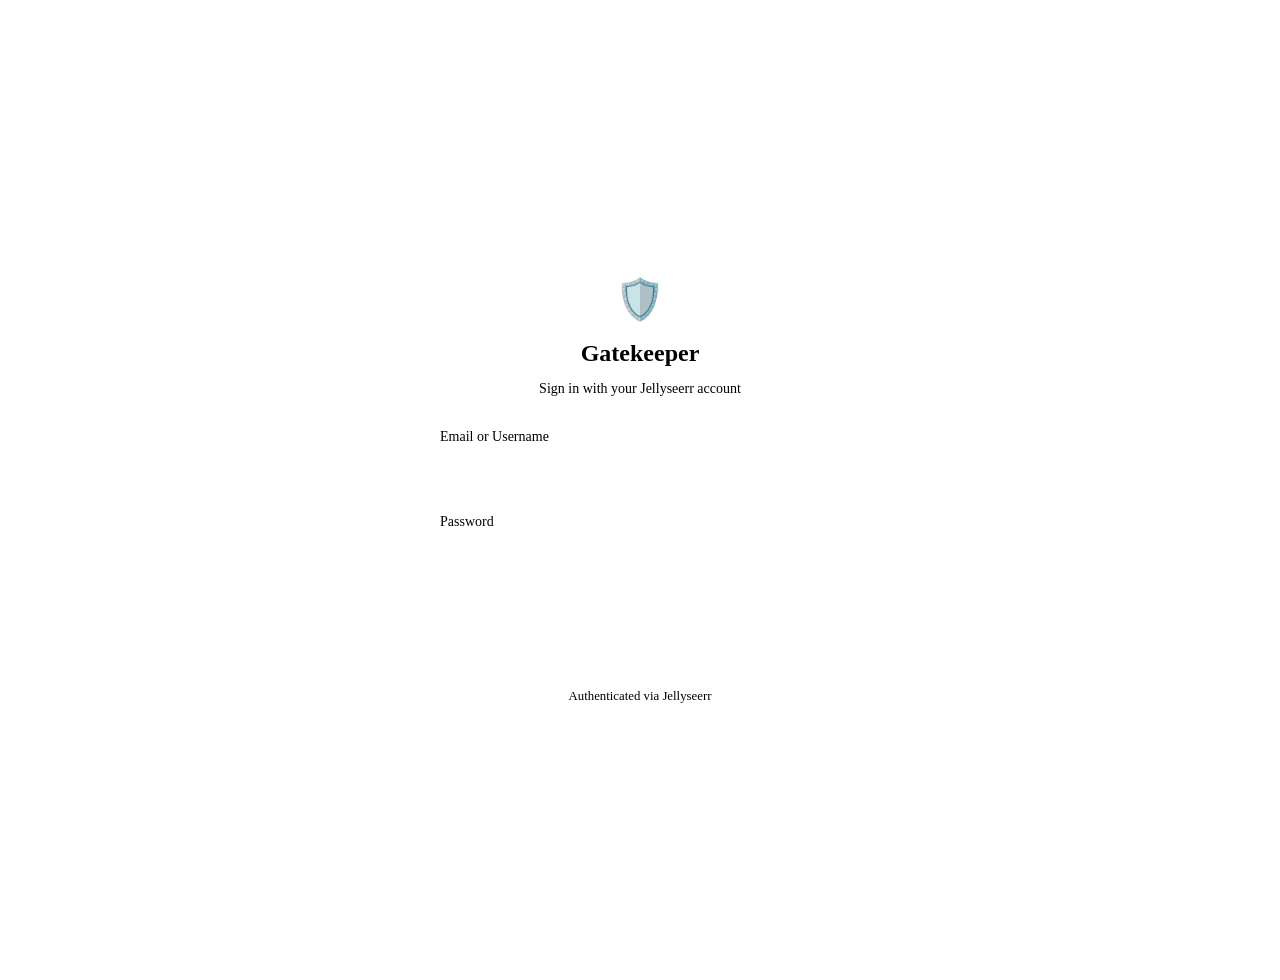
==== gatekeeper/admin/templates/login.html @ 133a925f "Add authentication, setup wizard, and user management - Add login/auth system with session-based aut" ====
<!DOCTYPE html>
<html lang="en">
<head>
    <meta charset="UTF-8">
    <meta name="viewport" content="width=device-width, initial-scale=1.0">
    <title>Gatekeeper - Sign In</title>
    <link rel="stylesheet" href="/static/css/admin.css">
    <style>
        .login-wrapper {
            display: flex;
            align-items: center;
            justify-content: center;
            min-height: 100vh;
            padding: 2rem;
        }

        .login-card {
            background: var(--bg-card);
            border: 1px solid var(--border);
            border-radius: 12px;
            padding: 2.5rem;
            width: 100%;
            max-width: 400px;
        }

        .login-header {
            text-align: center;
            margin-bottom: 2rem;
        }

        .login-header .brand-icon {
            font-size: 2.5rem;
            display: block;
            margin-bottom: 0.5rem;
        }

        .login-header h1 {
            font-size: 1.5rem;
            margin-bottom: 0.25rem;
        }

        .login-header p {
            color: var(--text-secondary);
            font-size: 0.875rem;
        }

        .login-form .form-group {
            margin-bottom: 1.25rem;
        }

        .login-form label {
            display: block;
            margin-bottom: 0.5rem;
            color: var(--text-secondary);
            font-size: 0.875rem;
        }

        .login-form input[type="text"],
        .login-form input[type="password"] {
            width: 100%;
            background: var(--bg-secondary);
            color: var(--text-primary);
            border: 1px solid var(--border);
            padding: 0.75rem 1rem;
            border-radius: 6px;
            font-size: 0.95rem;
            transition: border-color 0.2s;
        }

        .login-form input:focus {
            outline: none;
            border-color: var(--accent);
        }

        .login-btn {
            width: 100%;
            background: var(--accent);
            color: white;
            border: none;
            padding: 0.75rem 1rem;
            border-radius: 6px;
            font-size: 1rem;
            font-weight: 500;
            cursor: pointer;
            transition: background 0.2s;
        }

        .login-btn:hover {
            background: var(--accent-hover);
        }

        .login-btn:disabled {
            opacity: 0.6;
            cursor: not-allowed;
        }

        .login-error {
            background: rgba(239, 68, 68, 0.15);
            border: 1px solid var(--danger);
            color: var(--danger);
            padding: 0.75rem 1rem;
            border-radius: 6px;
            margin-bottom: 1.25rem;
            font-size: 0.875rem;
            display: none;
        }

        .login-error.visible {
            display: block;
        }

        .jellyseerr-note {
            text-align: center;
            margin-top: 1.5rem;
            padding-top: 1.5rem;
            border-top: 1px solid var(--border);
            color: var(--text-secondary);
            font-size: 0.8rem;
        }
    </style>
</head>
<body>
    <div class="login-wrapper">
        <div class="login-card">
            <div class="login-header">
                <span class="brand-icon">&#x1f6e1;&#xfe0f;</span>
                <h1>Gatekeeper</h1>
                <p>Sign in with your Jellyseerr account</p>
            </div>

            <div id="login-error" class="login-error"></div>

            <form id="login-form" class="login-form" method="POST" action="/login">
                <div class="form-group">
                    <label for="email">Email or Username</label>
                    <input type="text" id="email" name="email" required autocomplete="username" autofocus>
                </div>
                <div class="form-group">
                    <label for="password">Password</label>
                    <input type="password" id="password" name="password" required autocomplete="current-password">
                </div>
                <button type="submit" class="login-btn" id="login-btn">Sign In</button>
            </form>

            <div class="jellyseerr-note">
                Authenticated via Jellyseerr
            </div>
        </div>
    </div>

    <script src="/static/js/login.js"></script>
</body>
</html>
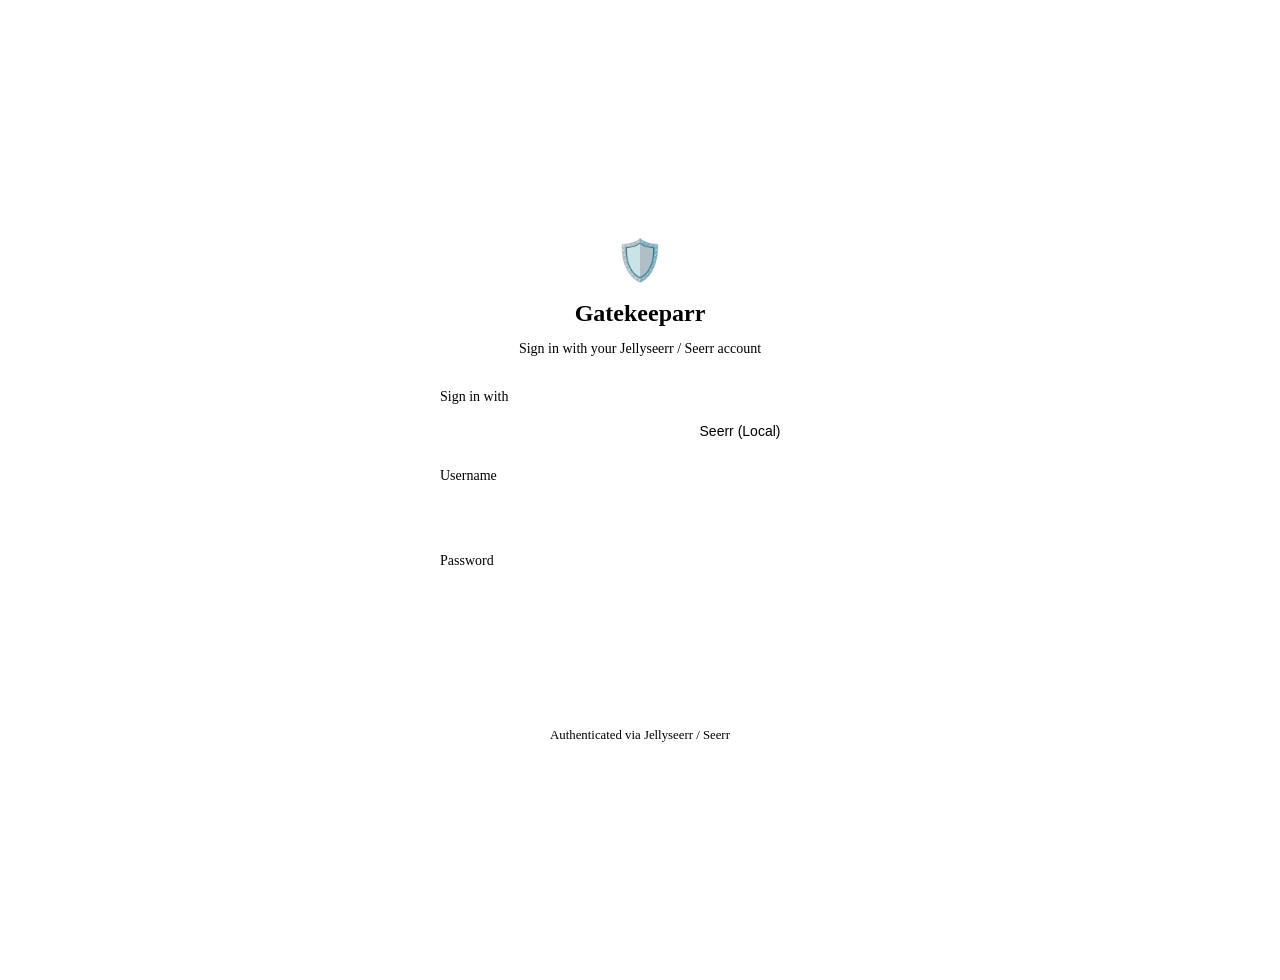
==== commit 69c02be4: "Rebrand to Gatekeeparr and add Jellyfin authentication - Rename all user-visible "Gatekeeper" text t" ====
--- a/gatekeeper/admin/templates/login.html
+++ b/gatekeeper/admin/templates/login.html
@@ -3,7 +3,7 @@
 <head>
     <meta charset="UTF-8">
     <meta name="viewport" content="width=device-width, initial-scale=1.0">
-    <title>Gatekeeper - Sign In</title>
+    <title>Gatekeeparr - Sign In</title>
     <link rel="stylesheet" href="/static/css/admin.css">
     <style>
         .login-wrapper {
@@ -109,6 +109,38 @@
             display: block;
         }
 
+        .auth-toggle {
+            display: flex;
+            gap: 0;
+            border: 1px solid var(--border);
+            border-radius: 6px;
+            overflow: hidden;
+        }
+
+        .auth-toggle-btn {
+            flex: 1;
+            background: var(--bg-secondary);
+            color: var(--text-secondary);
+            border: none;
+            padding: 0.6rem 1rem;
+            font-size: 0.875rem;
+            cursor: pointer;
+            transition: background 0.2s, color 0.2s;
+        }
+
+        .auth-toggle-btn + .auth-toggle-btn {
+            border-left: 1px solid var(--border);
+        }
+
+        .auth-toggle-btn.active {
+            background: var(--accent);
+            color: white;
+        }
+
+        .auth-toggle-btn:hover:not(.active) {
+            background: var(--bg-card);
+        }
+
         .jellyseerr-note {
             text-align: center;
             margin-top: 1.5rem;
@@ -124,15 +156,23 @@
         <div class="login-card">
             <div class="login-header">
                 <span class="brand-icon">&#x1f6e1;&#xfe0f;</span>
-                <h1>Gatekeeper</h1>
-                <p>Sign in with your Jellyseerr account</p>
+                <h1>Gatekeeparr</h1>
+                <p>Sign in with your Jellyseerr / Seerr account</p>
             </div>
 
             <div id="login-error" class="login-error"></div>
 
             <form id="login-form" class="login-form" method="POST" action="/login">
                 <div class="form-group">
-                    <label for="email">Email or Username</label>
+                    <label>Sign in with</label>
+                    <div class="auth-toggle">
+                        <button type="button" class="auth-toggle-btn active" data-auth="jellyfin">Jellyfin</button>
+                        <button type="button" class="auth-toggle-btn" data-auth="local">Seerr (Local)</button>
+                    </div>
+                    <input type="hidden" id="auth_type" name="auth_type" value="jellyfin">
+                </div>
+                <div class="form-group">
+                    <label for="email" id="email-label">Username</label>
                     <input type="text" id="email" name="email" required autocomplete="username" autofocus>
                 </div>
                 <div class="form-group">
@@ -143,7 +183,7 @@
             </form>
 
             <div class="jellyseerr-note">
-                Authenticated via Jellyseerr
+                Authenticated via Jellyseerr / Seerr
             </div>
         </div>
     </div>
